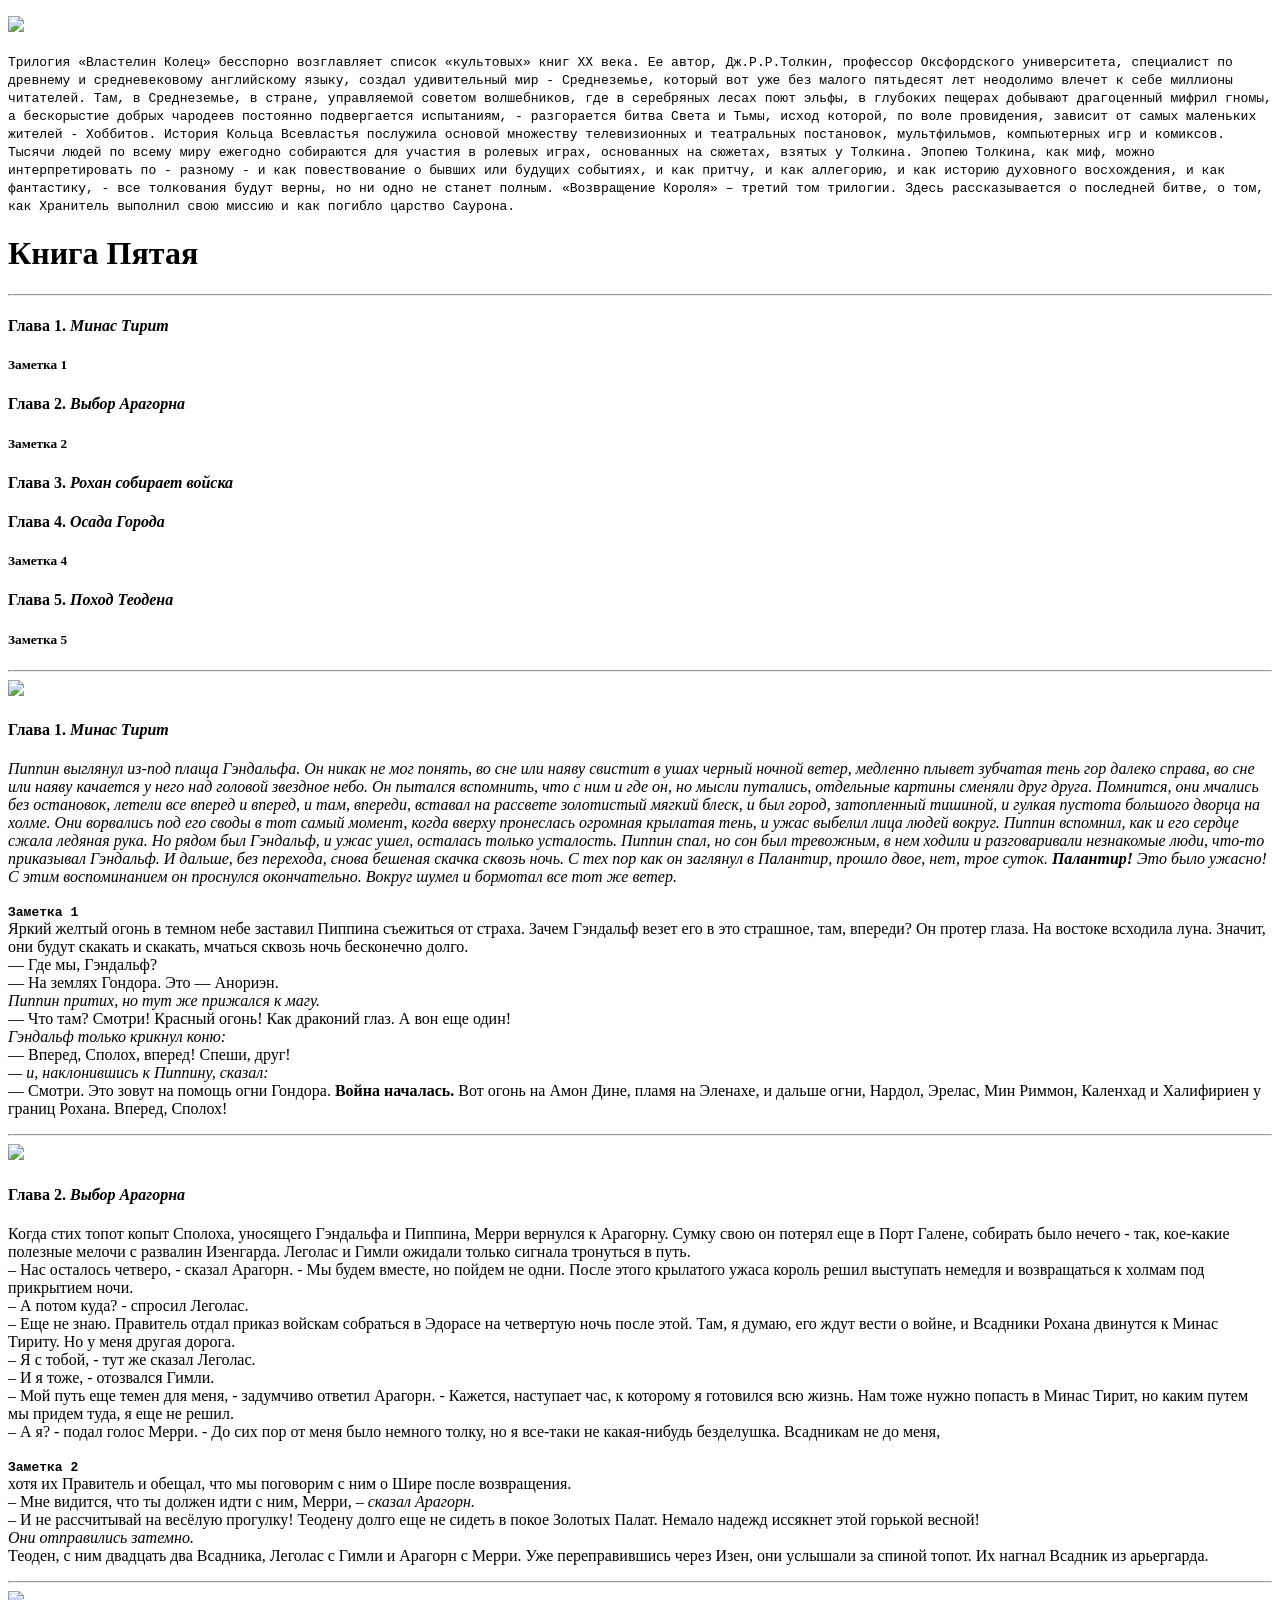
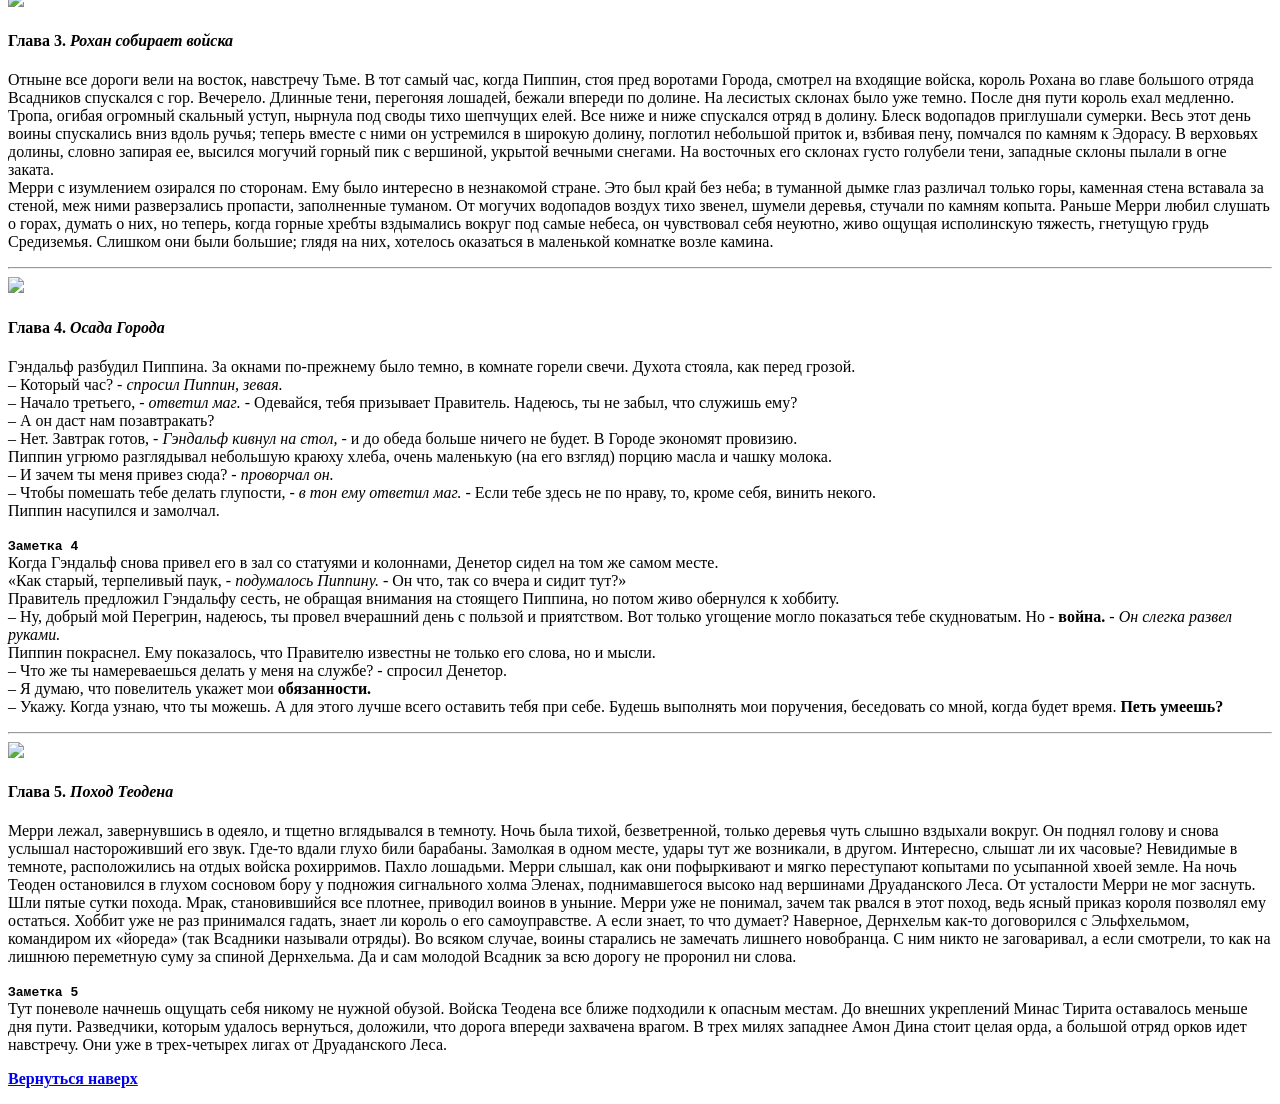
==== lotrcss.html @ 5e14c24d "css" ====
<!DOCTYPE html>
<html lang="ru">
<head>
    <meta charset="UTF-8">
    <meta name="viewport" content="width=device-width, initial-scale=1.0">
    <title>lotr story</title>
</head>
<body>

<p><img src="https://upload.wikimedia.org/wikipedia/ru/1/11/The_Return_of_the_King_cover.gif"></p>
<tt>Трилогия «Властелин Колец» бесспорно возглавляет список «культовых» книг XX века. Ее автор, Дж.Р.Р.Толкин, профессор Оксфордского университета, специалист по древнему и средневековому английскому языку, создал удивительный мир - Среднеземье, который вот уже без малого пятьдесят лет неодолимо влечет к себе миллионы читателей. Там, в Среднеземье, в стране, управляемой советом волшебников, где в серебряных лесах поют эльфы, в глубоких пещерах добывают драгоценный мифрил гномы, а бескорыстие добрых чародеев постоянно подвергается испытаниям, - разгорается битва Света и Тьмы, исход которой, по воле провидения, зависит от самых маленьких жителей - Хоббитов. История Кольца Всевластья послужила основой множеству телевизионных и театральных постановок, мультфильмов, компьютерных игр и комиксов. Тысячи людей по всему миру ежегодно собираются для участия в ролевых играх, основанных на сюжетах, взятых у Толкина. Эпопею Толкина, как миф, можно интерпретировать по - разному - и как повествование о бывших или будущих событиях, и как притчу, и как аллегорию, и как историю духовного восхождения, и как фантастику, - все толкования будут верны, но ни одно не станет полным. «Возвращение Короля» – третий том трилогии. Здесь рассказывается о последней битве, о том, как Хранитель выполнил свою миссию и как погибло царство Саурона.</tt>
<h1>Книга Пятая</h1>
<hr>
<h4>Глава 1. <i>Минас Тирит</i></h4>
<h5>Заметка 1</h5>

<h4>Глава 2. <i>Выбор Арагорна</i></h4>
<h5>Заметка 2</h5>

<h4>Глава 3. <i>Рохан собирает войска</i></h4>

<h4>Глава 4. <i>Осада Города</i></h4>
<h5>Заметка 4</h5>

<h4>Глава 5. <i>Поход Теодена</i></h4>
<h5>Заметка 5</h5>
<hr>

<img src="https://pm1.aminoapps.com/6244/d3d0dc5729636294da9f2bc6dc0b794415bdc6ff_128.jpg"/>

<h4>Глава 1. <i>Минас Тирит</i></h4>
<i>Пиппин выглянул из-под плаща Гэндальфа. Он никак не мог понять, во сне или наяву свистит в ушах черный ночной ветер, медленно плывет зубчатая тень гор далеко справа, во сне или наяву качается у него над головой звездное небо. Он пытался вспомнить, что с ним и где он, но мысли путались, отдельные картины сменяли друг друга.
Помнится, они мчались без остановок, летели все вперед и вперед, и там, впереди, вставал на рассвете золотистый мягкий блеск, и был город, затопленный тишиной, и гулкая пустота большого дворца на холме. Они ворвались под его своды в тот самый момент, когда вверху пронеслась огромная крылатая тень, и ужас выбелил лица людей вокруг. Пиппин вспомнил, как и его сердце сжала ледяная рука. Но рядом был Гэндальф, и ужас ушел, осталась только усталость. Пиппин спал, но сон был тревожным, в нем ходили и разговаривали незнакомые люди, что-то приказывал Гэндальф. И дальше, без перехода, снова бешеная скачка сквозь ночь. С тех пор как он заглянул в Палантир, прошло двое, нет, трое суток. <b>Палантир!</b> Это было ужасно! С этим воспоминанием он проснулся окончательно. Вокруг шумел и бормотал все тот же ветер.</i>

<p><b><tt>Заметка 1</tt></b>
<br>Яркий желтый огонь в темном небе заставил Пиппина съежиться от страха. Зачем Гэндальф везет его в это страшное, там, впереди? Он протер глаза. На востоке всходила луна. Значит, они будут скакать и скакать, мчаться сквозь ночь бесконечно долго.
<br>— Где мы, Гэндальф?
<br>— На землях Гондора. Это — Анориэн.
<br><i>Пиппин притих, но тут же прижался к магу.</i>
<br>— Что там? Смотри! Красный огонь! Как драконий глаз. А вон еще один!
<br><i>Гэндальф только крикнул коню:</i>
<br>— Вперед, Сполох, вперед! Спеши, друг!
<br><i>— и, наклонившись к Пиппину, сказал:</i>
<br>— Смотри. Это зовут на помощь огни Гондора. <b>Война началась.</b> Вот огонь на Амон Дине, пламя на Эленахе, и дальше огни, Нардол, Эрелас, Мин Риммон, Каленхад и Халифириен у границ Рохана. Вперед, Сполох!</p>
<hr>

<img src="https://pm1.aminoapps.com/6110/5a64af8a85208ee19d9ac1d35f50ca3bac5eba69_128.jpg"/>
<h4>Глава 2. <i>Выбор Арагорна</i></h4>
Когда стих топот копыт Сполоха, уносящего Гэндальфа и Пиппина, Мерри вернулся к Арагорну. Сумку свою он потерял еще в Порт Галене, собирать было нечего - так, кое-какие полезные мелочи с развалин Изенгарда. Леголас и Гимли ожидали только сигнала тронуться в путь.
<br>– Нас осталось четверо, - сказал Арагорн. - Мы будем вместе, но пойдем не одни. После этого крылатого ужаса король решил выступать немедля и возвращаться к холмам под прикрытием ночи.
<br>– А потом куда? - спросил Леголас.
<br>– Еще не знаю. Правитель отдал приказ войскам собраться в Эдорасе на четвертую ночь после этой. Там, я думаю, его ждут вести о войне, и Всадники Рохана двинутся к Минас Тириту. Но у меня другая дорога.
<br>– Я с тобой, - тут же сказал Леголас.
<br>– И я тоже, - отозвался Гимли.
<br>– Мой путь еще темен для меня, - задумчиво ответил Арагорн. - Кажется, наступает час, к которому я готовился всю жизнь. Нам тоже нужно попасть в Минас Тирит, но каким путем мы придем туда, я еще не решил.
<br>– А я? - подал голос Мерри. - До сих пор от меня было немного толку, но я все-таки не какая-нибудь безделушка. Всадникам не до меня, 

<p><b><tt>Заметка 2</tt></b>
<br>хотя их Правитель и обещал, что мы поговорим с ним о Шире после возвращения.
<br>– Мне видится, что ты должен идти с ним, Мерри, <i>– сказал Арагорн.</i>
<br>– И не рассчитывай на весёлую прогулку! Теодену долго еще не сидеть в покое Золотых Палат. Немало надежд иссякнет этой горькой весной!
<br><i>Они отправились затемно.</i>
<br>Теоден, с ним двадцать два Всадника, Леголас с Гимли и Арагорн с Мерри. Уже переправившись через Изен, они услышали за спиной топот. Их нагнал Всадник из арьергарда.
<hr>

<img src="https://pm1.aminoapps.com/6465/cfb1e6ebf58b1af2678fad54505e86f8929fc7b1_128.jpg">
<p><h4>Глава 3. <i>Рохан собирает войска</i></h4>
Отныне все дороги вели на восток, навстречу Тьме. В тот самый час, когда Пиппин, стоя пред воротами Города, смотрел на входящие войска, король Рохана во главе большого отряда Всадников спускался с гор.
Вечерело. Длинные тени, перегоняя лошадей, бежали впереди по долине. На лесистых склонах было уже темно. После дня пути король ехал медленно. Тропа, огибая огромный скальный уступ, нырнула под своды тихо шепчущих елей. Все ниже и ниже спускался отряд в долину. Блеск водопадов приглушали сумерки.
Весь этот день воины спускались вниз вдоль ручья; теперь вместе с ними он устремился в широкую долину, поглотил небольшой приток и, взбивая пену, помчался по камням к Эдорасу. В верховьях долины, словно запирая ее, высился могучий горный пик с вершиной, укрытой вечными снегами. На восточных его склонах густо голубели тени, западные склоны пылали в огне заката.
<br>Мерри с изумлением озирался по сторонам. Ему было интересно в незнакомой стране. Это был край без неба; в туманной дымке глаз различал только горы, каменная стена вставала за стеной, меж ними разверзались пропасти, заполненные туманом. От могучих водопадов воздух тихо звенел, шумели деревья, стучали по камням копыта. Раньше Мерри любил слушать о горах, думать о них, но теперь, когда горные хребты вздымались вокруг под самые небеса, он чувствовал себя неуютно, живо ощущая исполинскую тяжесть, гнетущую грудь Средиземья. Слишком они были большие; глядя на них, хотелось оказаться в маленькой комнатке возле камина.</p>
<hr>

<img src="https://i.redd.it/wa8nyu3m6hpa1.jpg">
<p><h4>Глава 4. <i>Осада Города</i></h4>
Гэндальф разбудил Пиппина. За окнами по-прежнему было темно, в комнате горели свечи. Духота стояла, как перед грозой.
<br>– Который час? <i>- спросил Пиппин, зевая.</i>
<br>– Начало третьего, <i>- ответил маг.</i> - Одевайся, тебя призывает Правитель. Надеюсь, ты не забыл, что служишь ему?
<br>– А он даст нам позавтракать?
<br>– Нет. Завтрак готов, <i>- Гэндальф кивнул на стол,</i> - и до обеда больше ничего не будет. В Городе экономят провизию.
<br>Пиппин угрюмо разглядывал небольшую краюху хлеба, очень маленькую (на его взгляд) порцию масла и чашку молока.
<br>– И зачем ты меня привез сюда? <i>- проворчал он.</i>
<br>– Чтобы помешать тебе делать глупости, <i>- в тон ему ответил маг.</i> - Если тебе здесь не по нраву, то, кроме себя, винить некого.
<br>Пиппин насупился и замолчал.</p>
<p><b><tt>Заметка 4</tt></b>
<br>Когда Гэндальф снова привел его в зал со статуями и колоннами, Денетор сидел на том же самом месте. 
<br>«Как старый, терпеливый паук, <i>- подумалось Пиппину.</i> - Он что, так со вчера и сидит тут?» 
<br>Правитель предложил Гэндальфу сесть, не обращая внимания на стоящего Пиппина, но потом живо обернулся к хоббиту.
<br>– Ну, добрый мой Перегрин, надеюсь, ты провел вчерашний день с пользой и приятством. Вот только угощение могло показаться тебе скудноватым. Но - <b>война.</b> <i>- Он слегка развел руками.</i>
<br>Пиппин покраснел. Ему показалось, что Правителю известны не только его слова, но и мысли.
<br>– Что же ты намереваешься делать у меня на службе? - спросил Денетор.
<br>– Я думаю, что повелитель укажет мои <b>обязанности.</b>
<br>– Укажу. Когда узнаю, что ты можешь. А для этого лучше всего оставить тебя при себе. Будешь выполнять мои поручения, беседовать со мной, когда будет время. <b>Петь умеешь?</b></p>
<hr>

<img src="https://pm1.aminoapps.com/6470/7a5fd1530d4b537cfbfefbdad06a013e89127819_128.jpg">
<p><h4>Глава 5. <i>Поход Теодена</i></h4>
Мерри лежал, завернувшись в одеяло, и тщетно вглядывался в темноту. Ночь была тихой, безветренной, только деревья чуть слышно вздыхали вокруг. Он поднял голову и снова услышал настороживший его звук. Где-то вдали глухо били барабаны. Замолкая в одном месте, удары тут же возникали, в другом. Интересно, слышат ли их часовые?
Невидимые в темноте, расположились на отдых войска рохирримов. Пахло лошадьми. Мерри слышал, как они пофыркивают и мягко переступают копытами по усыпанной хвоей земле. На ночь Теоден остановился в глухом сосновом бору у подножия сигнального холма Эленах, поднимавшегося высоко над вершинами Друаданского Леса.
От усталости Мерри не мог заснуть. Шли пятые сутки похода. Мрак, становившийся все плотнее, приводил воинов в уныние. Мерри уже не понимал, зачем так рвался в этот поход, ведь ясный приказ короля позволял ему остаться. Хоббит уже не раз принимался гадать, знает ли король о его самоуправстве. А если знает, то что думает? Наверное, Дернхельм как-то договорился с Эльфхельмом, командиром их «йореда» (так Всадники называли отряды). Во всяком случае, воины старались не замечать лишнего новобранца. С ним никто не заговаривал, а если смотрели, то как на лишнюю переметную суму за спиной Дернхельма. Да и сам молодой Всадник за всю дорогу не проронил ни слова. 

<p><b><tt>Заметка 5</tt></b> 
<br>Тут поневоле начнешь ощущать себя никому не нужной обузой.
Войска Теодена все ближе подходили к опасным местам. До внешних укреплений Минас Тирита оставалось меньше дня пути. Разведчики, которым удалось вернуться, доложили, что дорога впереди захвачена врагом. В трех милях западнее Амон Дина стоит целая орда, а большой отряд орков идет навстречу. Они уже в трех-четырех лигах от Друаданского Леса.

<p><div>
<a href="#top">
    <b>Вернуться наверх</b>
</a>
</div> </p>   
</body>
</html>
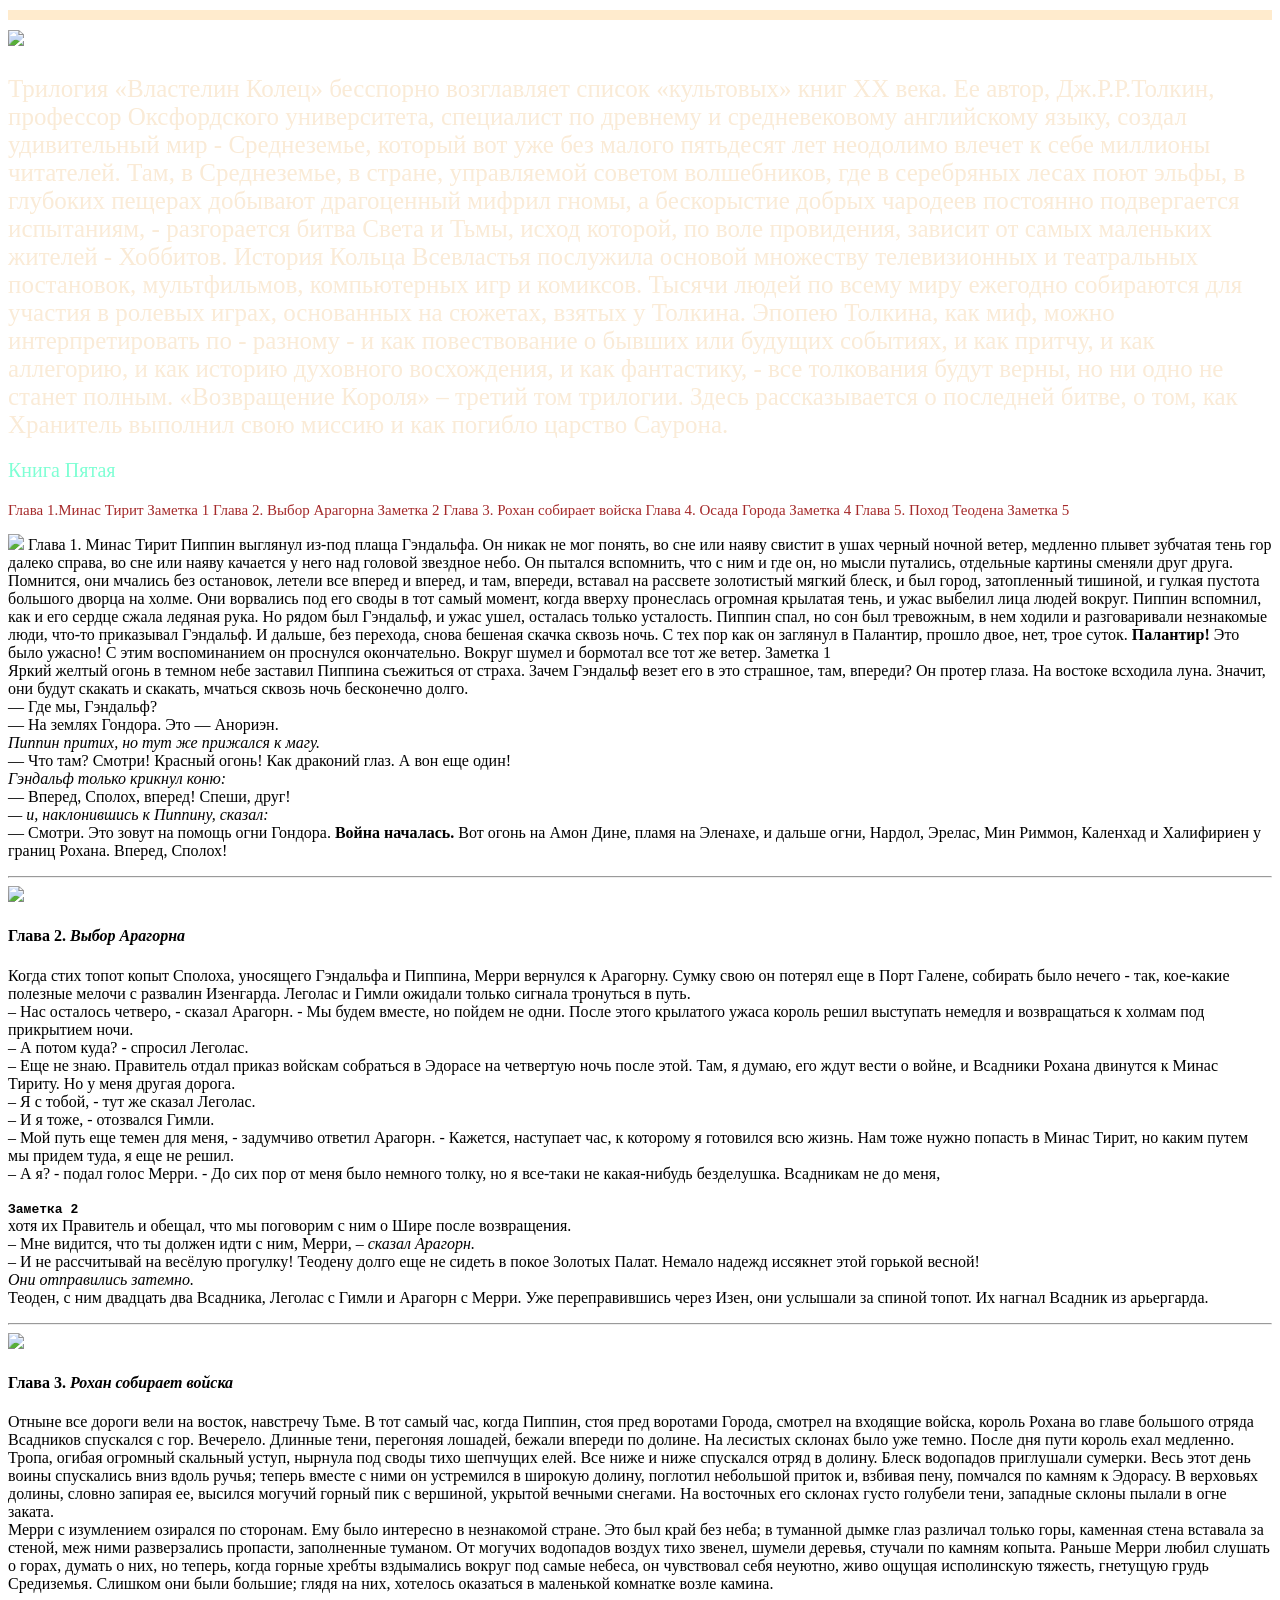
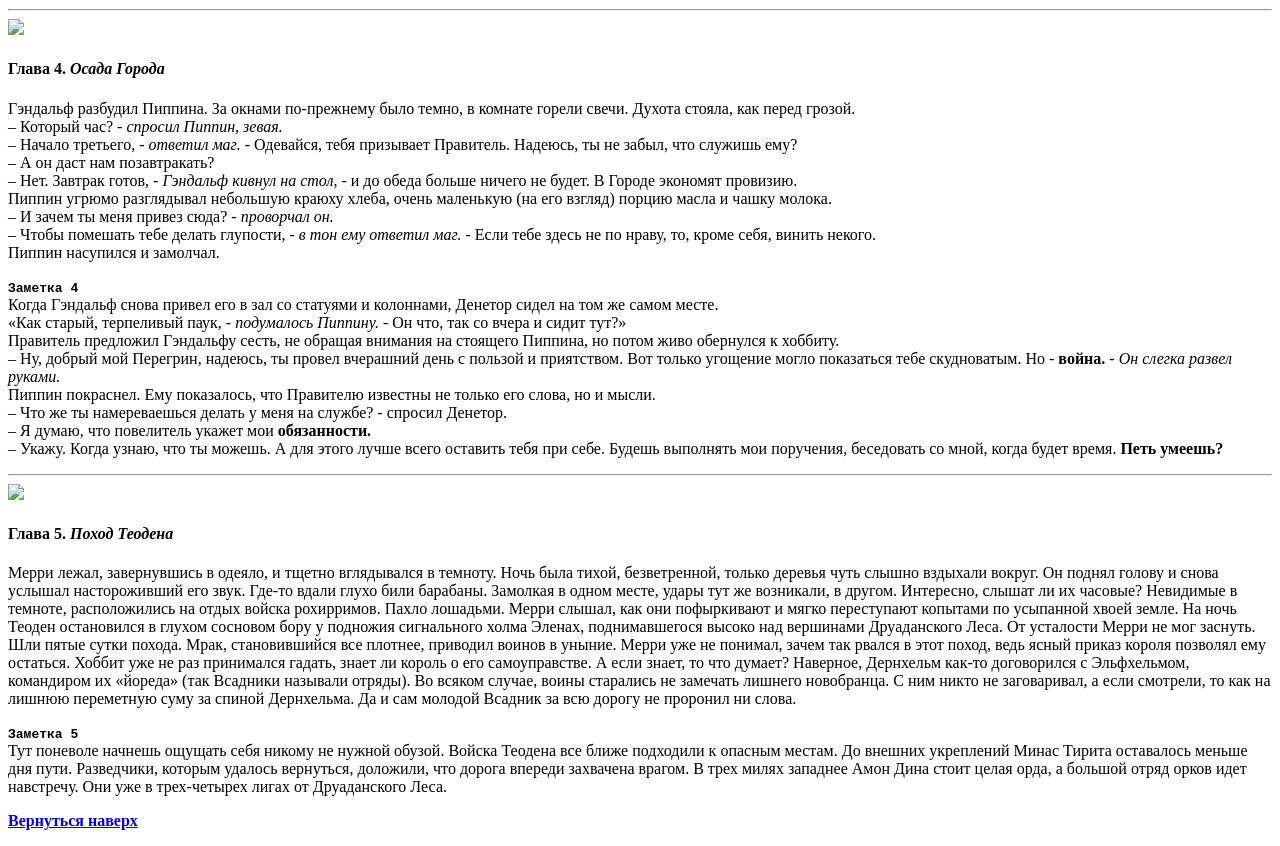
==== commit 53c68b3f: "csstest1" ====
--- a/lotrcss.html
+++ b/lotrcss.html
@@ -3,36 +3,41 @@
 <head>
     <meta charset="UTF-8">
     <meta name="viewport" content="width=device-width, initial-scale=1.0">
-    <title>lotr story</title>
+    <title>lotr story v2</title>
+    <link rel="stylesheet" href="./CSS/style1.css">
 </head>
 <body>
+<div class="box">
+    
+</div>
+<img src="https://upload.wikimedia.org/wikipedia/ru/1/11/The_Return_of_the_King_cover.gif">
+<p class=text1>
+    Трилогия «Властелин Колец» бесспорно возглавляет список «культовых» книг XX века. Ее автор, Дж.Р.Р.Толкин, профессор Оксфордского университета, специалист по древнему и средневековому английскому языку, создал удивительный мир - Среднеземье, который вот уже без малого пятьдесят лет неодолимо влечет к себе миллионы читателей. Там, в Среднеземье, в стране, управляемой советом волшебников, где в серебряных лесах поют эльфы, в глубоких пещерах добывают драгоценный мифрил гномы, а бескорыстие добрых чародеев постоянно подвергается испытаниям, - разгорается битва Света и Тьмы, исход которой, по воле провидения, зависит от самых маленьких жителей - Хоббитов. История Кольца Всевластья послужила основой множеству телевизионных и театральных постановок, мультфильмов, компьютерных игр и комиксов. Тысячи людей по всему миру ежегодно собираются для участия в ролевых играх, основанных на сюжетах, взятых у Толкина. Эпопею Толкина, как миф, можно интерпретировать по - разному - и как повествование о бывших или будущих событиях, и как притчу, и как аллегорию, и как историю духовного восхождения, и как фантастику, - все толкования будут верны, но ни одно не станет полным. «Возвращение Короля» – третий том трилогии. Здесь рассказывается о последней битве, о том, как Хранитель выполнил свою миссию и как погибло царство Саурона.</p>
 
-<p><img src="https://upload.wikimedia.org/wikipedia/ru/1/11/The_Return_of_the_King_cover.gif"></p>
-<tt>Трилогия «Властелин Колец» бесспорно возглавляет список «культовых» книг XX века. Ее автор, Дж.Р.Р.Толкин, профессор Оксфордского университета, специалист по древнему и средневековому английскому языку, создал удивительный мир - Среднеземье, который вот уже без малого пятьдесят лет неодолимо влечет к себе миллионы читателей. Там, в Среднеземье, в стране, управляемой советом волшебников, где в серебряных лесах поют эльфы, в глубоких пещерах добывают драгоценный мифрил гномы, а бескорыстие добрых чародеев постоянно подвергается испытаниям, - разгорается битва Света и Тьмы, исход которой, по воле провидения, зависит от самых маленьких жителей - Хоббитов. История Кольца Всевластья послужила основой множеству телевизионных и театральных постановок, мультфильмов, компьютерных игр и комиксов. Тысячи людей по всему миру ежегодно собираются для участия в ролевых играх, основанных на сюжетах, взятых у Толкина. Эпопею Толкина, как миф, можно интерпретировать по - разному - и как повествование о бывших или будущих событиях, и как притчу, и как аллегорию, и как историю духовного восхождения, и как фантастику, - все толкования будут верны, но ни одно не станет полным. «Возвращение Короля» – третий том трилогии. Здесь рассказывается о последней битве, о том, как Хранитель выполнил свою миссию и как погибло царство Саурона.</tt>
-<h1>Книга Пятая</h1>
-<hr>
-<h4>Глава 1. <i>Минас Тирит</i></h4>
-<h5>Заметка 1</h5>
+    <p class="text2">Книга Пятая</p>
 
-<h4>Глава 2. <i>Выбор Арагорна</i></h4>
-<h5>Заметка 2</h5>
+<p class="textg">Глава 1.Минас Тирит
+Заметка 1
 
-<h4>Глава 3. <i>Рохан собирает войска</i></h4>
+Глава 2. Выбор Арагорна
+Заметка 2
 
-<h4>Глава 4. <i>Осада Города</i></h4>
-<h5>Заметка 4</h5>
+Глава 3. Рохан собирает войска
 
-<h4>Глава 5. <i>Поход Теодена</i></h4>
-<h5>Заметка 5</h5>
-<hr>
+Глава 4. Осада Города
+Заметка 4
+
+Глава 5. Поход Теодена
+Заметка 5
+</p>
 
 <img src="https://pm1.aminoapps.com/6244/d3d0dc5729636294da9f2bc6dc0b794415bdc6ff_128.jpg"/>
 
-<h4>Глава 1. <i>Минас Тирит</i></h4>
-<i>Пиппин выглянул из-под плаща Гэндальфа. Он никак не мог понять, во сне или наяву свистит в ушах черный ночной ветер, медленно плывет зубчатая тень гор далеко справа, во сне или наяву качается у него над головой звездное небо. Он пытался вспомнить, что с ним и где он, но мысли путались, отдельные картины сменяли друг друга.
-Помнится, они мчались без остановок, летели все вперед и вперед, и там, впереди, вставал на рассвете золотистый мягкий блеск, и был город, затопленный тишиной, и гулкая пустота большого дворца на холме. Они ворвались под его своды в тот самый момент, когда вверху пронеслась огромная крылатая тень, и ужас выбелил лица людей вокруг. Пиппин вспомнил, как и его сердце сжала ледяная рука. Но рядом был Гэндальф, и ужас ушел, осталась только усталость. Пиппин спал, но сон был тревожным, в нем ходили и разговаривали незнакомые люди, что-то приказывал Гэндальф. И дальше, без перехода, снова бешеная скачка сквозь ночь. С тех пор как он заглянул в Палантир, прошло двое, нет, трое суток. <b>Палантир!</b> Это было ужасно! С этим воспоминанием он проснулся окончательно. Вокруг шумел и бормотал все тот же ветер.</i>
+Глава 1. Минас Тирит
+Пиппин выглянул из-под плаща Гэндальфа. Он никак не мог понять, во сне или наяву свистит в ушах черный ночной ветер, медленно плывет зубчатая тень гор далеко справа, во сне или наяву качается у него над головой звездное небо. Он пытался вспомнить, что с ним и где он, но мысли путались, отдельные картины сменяли друг друга.
+Помнится, они мчались без остановок, летели все вперед и вперед, и там, впереди, вставал на рассвете золотистый мягкий блеск, и был город, затопленный тишиной, и гулкая пустота большого дворца на холме. Они ворвались под его своды в тот самый момент, когда вверху пронеслась огромная крылатая тень, и ужас выбелил лица людей вокруг. Пиппин вспомнил, как и его сердце сжала ледяная рука. Но рядом был Гэндальф, и ужас ушел, осталась только усталость. Пиппин спал, но сон был тревожным, в нем ходили и разговаривали незнакомые люди, что-то приказывал Гэндальф. И дальше, без перехода, снова бешеная скачка сквозь ночь. С тех пор как он заглянул в Палантир, прошло двое, нет, трое суток. <b>Палантир!</b> Это было ужасно! С этим воспоминанием он проснулся окончательно. Вокруг шумел и бормотал все тот же ветер.
 
-<p><b><tt>Заметка 1</tt></b>
+Заметка 1
 <br>Яркий желтый огонь в темном небе заставил Пиппина съежиться от страха. Зачем Гэндальф везет его в это страшное, там, впереди? Он протер глаза. На востоке всходила луна. Значит, они будут скакать и скакать, мчаться сквозь ночь бесконечно долго.
 <br>— Где мы, Гэндальф?
 <br>— На землях Гондора. Это — Анориэн.
--- a/CSS/style1.css
+++ b/CSS/style1.css
@@ -0,0 +1,33 @@
+li {
+    font-size: 30px;
+ color: antiquewhite;  
+ margin-bottom: 40px; 
+}
+
+.box {
+height: 10px;
+width: ;
+background-color: blanchedalmond;
+margin-top: 10px;
+margin-bottom: 10px;
+}
+
+.text1 {
+
+    font-size: 25px;
+    color: antiquewhite;
+    margin-bottom: 5px;
+
+}
+
+.text2 {
+font-size: 20px;
+color: aquamarine;
+
+}
+
+.textg {
+    font-size: 15px;
+    color: brown;
+    margin
+}
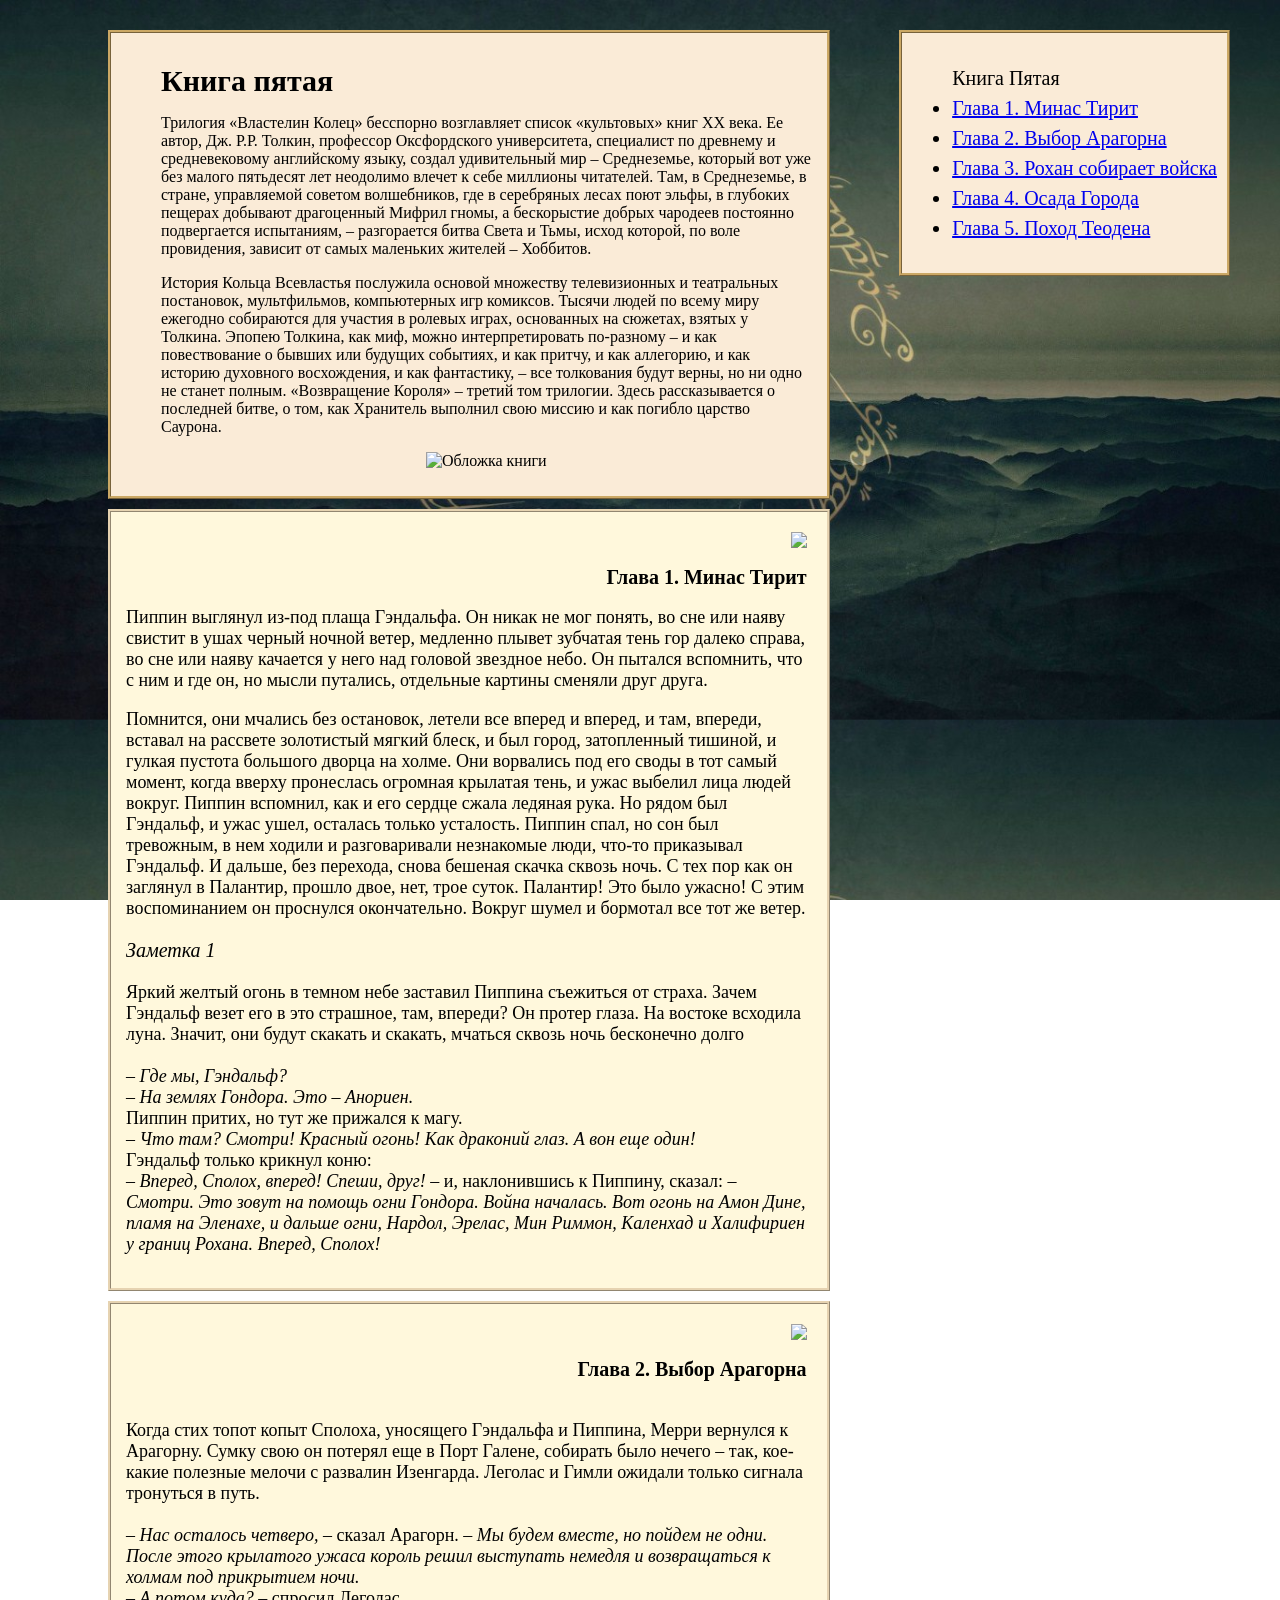
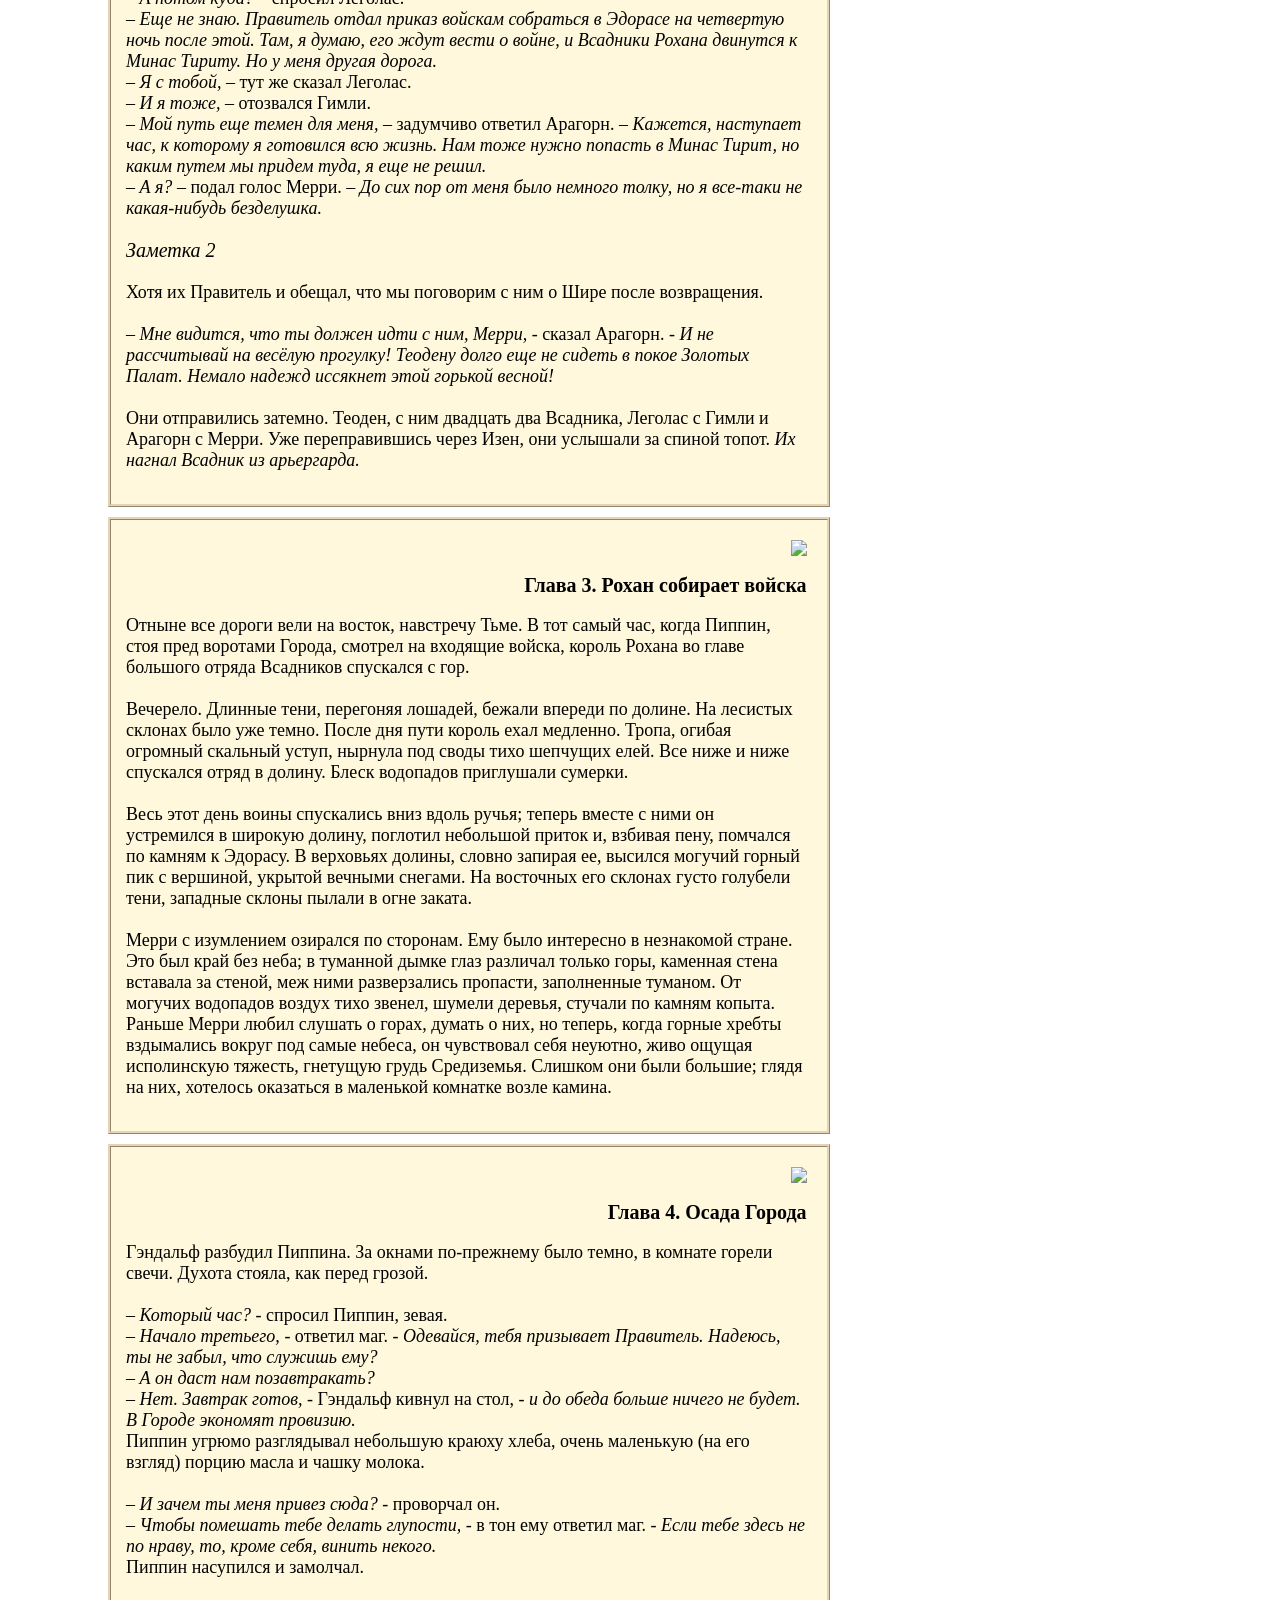
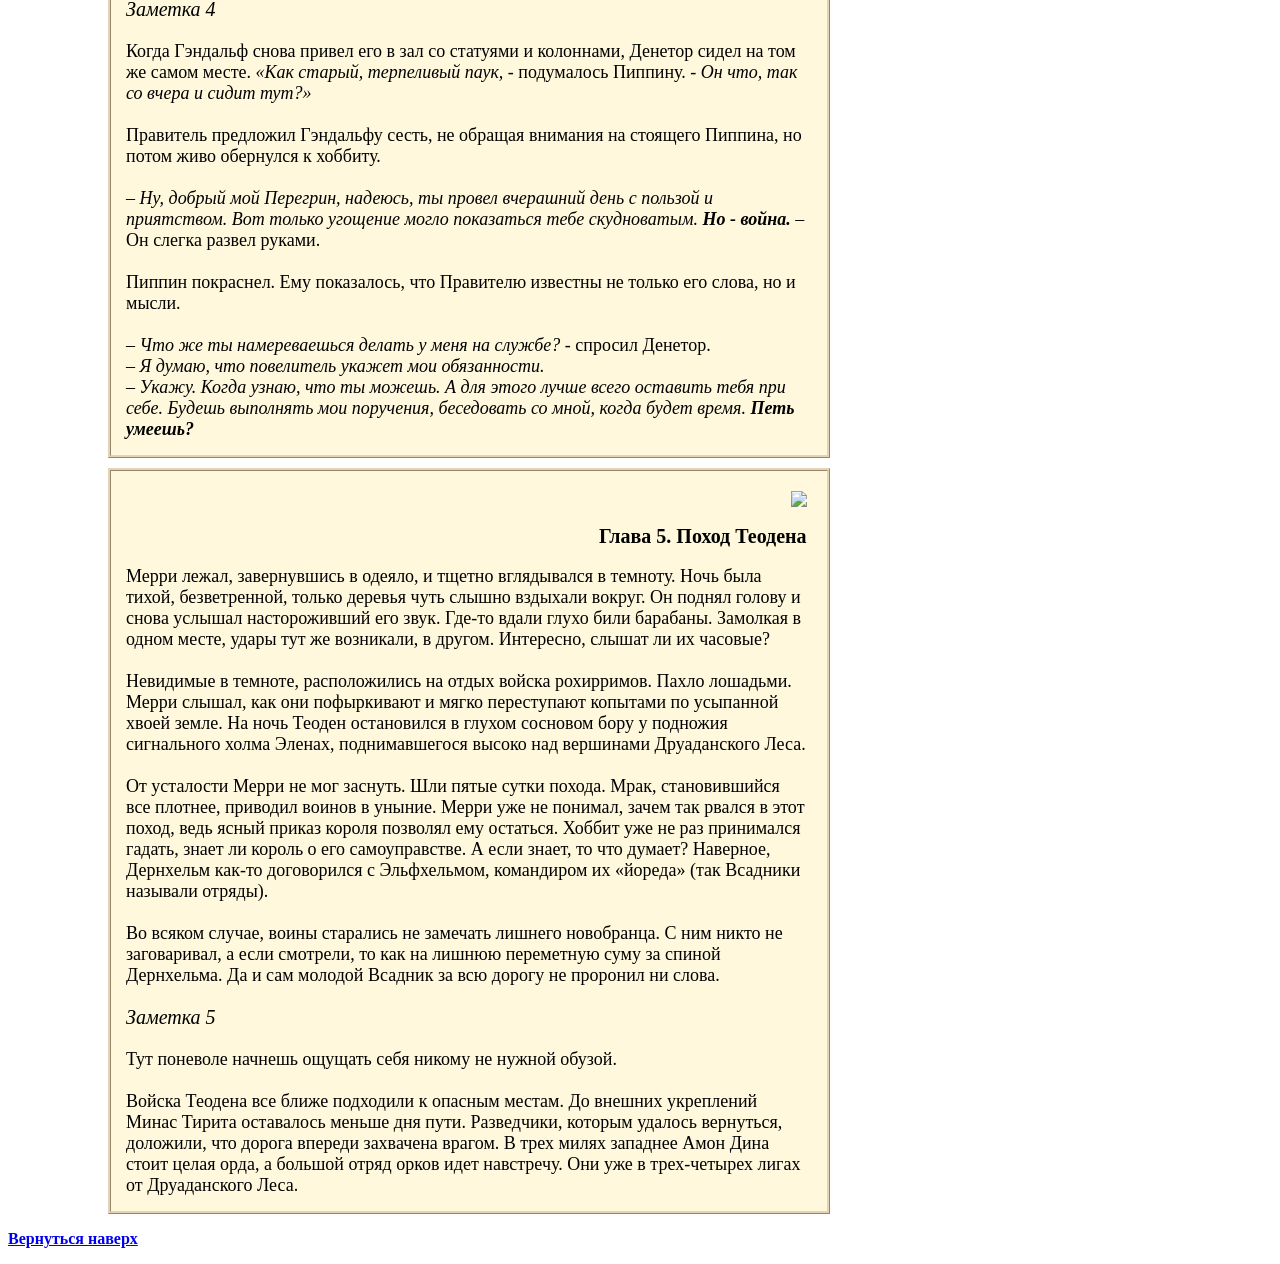
==== commit 94d5dde1: "final" ====
--- a/lotrcss.html
+++ b/lotrcss.html
@@ -1,117 +1,279 @@
 <!DOCTYPE html>
 <html lang="ru">
+
 <head>
     <meta charset="UTF-8">
     <meta name="viewport" content="width=device-width, initial-scale=1.0">
-    <title>lotr story v2</title>
+    <title>lotr v2</title>
     <link rel="stylesheet" href="./CSS/style1.css">
+
 </head>
+
 <body>
-<div class="box">
-    
-</div>
-<img src="https://upload.wikimedia.org/wikipedia/ru/1/11/The_Return_of_the_King_cover.gif">
-<p class=text1>
-    Трилогия «Властелин Колец» бесспорно возглавляет список «культовых» книг XX века. Ее автор, Дж.Р.Р.Толкин, профессор Оксфордского университета, специалист по древнему и средневековому английскому языку, создал удивительный мир - Среднеземье, который вот уже без малого пятьдесят лет неодолимо влечет к себе миллионы читателей. Там, в Среднеземье, в стране, управляемой советом волшебников, где в серебряных лесах поют эльфы, в глубоких пещерах добывают драгоценный мифрил гномы, а бескорыстие добрых чародеев постоянно подвергается испытаниям, - разгорается битва Света и Тьмы, исход которой, по воле провидения, зависит от самых маленьких жителей - Хоббитов. История Кольца Всевластья послужила основой множеству телевизионных и театральных постановок, мультфильмов, компьютерных игр и комиксов. Тысячи людей по всему миру ежегодно собираются для участия в ролевых играх, основанных на сюжетах, взятых у Толкина. Эпопею Толкина, как миф, можно интерпретировать по - разному - и как повествование о бывших или будущих событиях, и как притчу, и как аллегорию, и как историю духовного восхождения, и как фантастику, - все толкования будут верны, но ни одно не станет полным. «Возвращение Короля» – третий том трилогии. Здесь рассказывается о последней битве, о том, как Хранитель выполнил свою миссию и как погибло царство Саурона.</p>
-
-    <p class="text2">Книга Пятая</p>
-
-<p class="textg">Глава 1.Минас Тирит
-Заметка 1
-
-Глава 2. Выбор Арагорна
-Заметка 2
-
-Глава 3. Рохан собирает войска
-
-Глава 4. Осада Города
-Заметка 4
-
-Глава 5. Поход Теодена
-Заметка 5
-</p>
-
-<img src="https://pm1.aminoapps.com/6244/d3d0dc5729636294da9f2bc6dc0b794415bdc6ff_128.jpg"/>
-
-Глава 1. Минас Тирит
-Пиппин выглянул из-под плаща Гэндальфа. Он никак не мог понять, во сне или наяву свистит в ушах черный ночной ветер, медленно плывет зубчатая тень гор далеко справа, во сне или наяву качается у него над головой звездное небо. Он пытался вспомнить, что с ним и где он, но мысли путались, отдельные картины сменяли друг друга.
-Помнится, они мчались без остановок, летели все вперед и вперед, и там, впереди, вставал на рассвете золотистый мягкий блеск, и был город, затопленный тишиной, и гулкая пустота большого дворца на холме. Они ворвались под его своды в тот самый момент, когда вверху пронеслась огромная крылатая тень, и ужас выбелил лица людей вокруг. Пиппин вспомнил, как и его сердце сжала ледяная рука. Но рядом был Гэндальф, и ужас ушел, осталась только усталость. Пиппин спал, но сон был тревожным, в нем ходили и разговаривали незнакомые люди, что-то приказывал Гэндальф. И дальше, без перехода, снова бешеная скачка сквозь ночь. С тех пор как он заглянул в Палантир, прошло двое, нет, трое суток. <b>Палантир!</b> Это было ужасно! С этим воспоминанием он проснулся окончательно. Вокруг шумел и бормотал все тот же ветер.
-
-Заметка 1
-<br>Яркий желтый огонь в темном небе заставил Пиппина съежиться от страха. Зачем Гэндальф везет его в это страшное, там, впереди? Он протер глаза. На востоке всходила луна. Значит, они будут скакать и скакать, мчаться сквозь ночь бесконечно долго.
-<br>— Где мы, Гэндальф?
-<br>— На землях Гондора. Это — Анориэн.
-<br><i>Пиппин притих, но тут же прижался к магу.</i>
-<br>— Что там? Смотри! Красный огонь! Как драконий глаз. А вон еще один!
-<br><i>Гэндальф только крикнул коню:</i>
-<br>— Вперед, Сполох, вперед! Спеши, друг!
-<br><i>— и, наклонившись к Пиппину, сказал:</i>
-<br>— Смотри. Это зовут на помощь огни Гондора. <b>Война началась.</b> Вот огонь на Амон Дине, пламя на Эленахе, и дальше огни, Нардол, Эрелас, Мин Риммон, Каленхад и Халифириен у границ Рохана. Вперед, Сполох!</p>
-<hr>
-
-<img src="https://pm1.aminoapps.com/6110/5a64af8a85208ee19d9ac1d35f50ca3bac5eba69_128.jpg"/>
-<h4>Глава 2. <i>Выбор Арагорна</i></h4>
-Когда стих топот копыт Сполоха, уносящего Гэндальфа и Пиппина, Мерри вернулся к Арагорну. Сумку свою он потерял еще в Порт Галене, собирать было нечего - так, кое-какие полезные мелочи с развалин Изенгарда. Леголас и Гимли ожидали только сигнала тронуться в путь.
-<br>– Нас осталось четверо, - сказал Арагорн. - Мы будем вместе, но пойдем не одни. После этого крылатого ужаса король решил выступать немедля и возвращаться к холмам под прикрытием ночи.
-<br>– А потом куда? - спросил Леголас.
-<br>– Еще не знаю. Правитель отдал приказ войскам собраться в Эдорасе на четвертую ночь после этой. Там, я думаю, его ждут вести о войне, и Всадники Рохана двинутся к Минас Тириту. Но у меня другая дорога.
-<br>– Я с тобой, - тут же сказал Леголас.
-<br>– И я тоже, - отозвался Гимли.
-<br>– Мой путь еще темен для меня, - задумчиво ответил Арагорн. - Кажется, наступает час, к которому я готовился всю жизнь. Нам тоже нужно попасть в Минас Тирит, но каким путем мы придем туда, я еще не решил.
-<br>– А я? - подал голос Мерри. - До сих пор от меня было немного толку, но я все-таки не какая-нибудь безделушка. Всадникам не до меня, 
-
-<p><b><tt>Заметка 2</tt></b>
-<br>хотя их Правитель и обещал, что мы поговорим с ним о Шире после возвращения.
-<br>– Мне видится, что ты должен идти с ним, Мерри, <i>– сказал Арагорн.</i>
-<br>– И не рассчитывай на весёлую прогулку! Теодену долго еще не сидеть в покое Золотых Палат. Немало надежд иссякнет этой горькой весной!
-<br><i>Они отправились затемно.</i>
-<br>Теоден, с ним двадцать два Всадника, Леголас с Гимли и Арагорн с Мерри. Уже переправившись через Изен, они услышали за спиной топот. Их нагнал Всадник из арьергарда.
-<hr>
-
-<img src="https://pm1.aminoapps.com/6465/cfb1e6ebf58b1af2678fad54505e86f8929fc7b1_128.jpg">
-<p><h4>Глава 3. <i>Рохан собирает войска</i></h4>
-Отныне все дороги вели на восток, навстречу Тьме. В тот самый час, когда Пиппин, стоя пред воротами Города, смотрел на входящие войска, король Рохана во главе большого отряда Всадников спускался с гор.
-Вечерело. Длинные тени, перегоняя лошадей, бежали впереди по долине. На лесистых склонах было уже темно. После дня пути король ехал медленно. Тропа, огибая огромный скальный уступ, нырнула под своды тихо шепчущих елей. Все ниже и ниже спускался отряд в долину. Блеск водопадов приглушали сумерки.
-Весь этот день воины спускались вниз вдоль ручья; теперь вместе с ними он устремился в широкую долину, поглотил небольшой приток и, взбивая пену, помчался по камням к Эдорасу. В верховьях долины, словно запирая ее, высился могучий горный пик с вершиной, укрытой вечными снегами. На восточных его склонах густо голубели тени, западные склоны пылали в огне заката.
-<br>Мерри с изумлением озирался по сторонам. Ему было интересно в незнакомой стране. Это был край без неба; в туманной дымке глаз различал только горы, каменная стена вставала за стеной, меж ними разверзались пропасти, заполненные туманом. От могучих водопадов воздух тихо звенел, шумели деревья, стучали по камням копыта. Раньше Мерри любил слушать о горах, думать о них, но теперь, когда горные хребты вздымались вокруг под самые небеса, он чувствовал себя неуютно, живо ощущая исполинскую тяжесть, гнетущую грудь Средиземья. Слишком они были большие; глядя на них, хотелось оказаться в маленькой комнатке возле камина.</p>
-<hr>
-
-<img src="https://i.redd.it/wa8nyu3m6hpa1.jpg">
-<p><h4>Глава 4. <i>Осада Города</i></h4>
-Гэндальф разбудил Пиппина. За окнами по-прежнему было темно, в комнате горели свечи. Духота стояла, как перед грозой.
-<br>– Который час? <i>- спросил Пиппин, зевая.</i>
-<br>– Начало третьего, <i>- ответил маг.</i> - Одевайся, тебя призывает Правитель. Надеюсь, ты не забыл, что служишь ему?
-<br>– А он даст нам позавтракать?
-<br>– Нет. Завтрак готов, <i>- Гэндальф кивнул на стол,</i> - и до обеда больше ничего не будет. В Городе экономят провизию.
-<br>Пиппин угрюмо разглядывал небольшую краюху хлеба, очень маленькую (на его взгляд) порцию масла и чашку молока.
-<br>– И зачем ты меня привез сюда? <i>- проворчал он.</i>
-<br>– Чтобы помешать тебе делать глупости, <i>- в тон ему ответил маг.</i> - Если тебе здесь не по нраву, то, кроме себя, винить некого.
-<br>Пиппин насупился и замолчал.</p>
-<p><b><tt>Заметка 4</tt></b>
-<br>Когда Гэндальф снова привел его в зал со статуями и колоннами, Денетор сидел на том же самом месте. 
-<br>«Как старый, терпеливый паук, <i>- подумалось Пиппину.</i> - Он что, так со вчера и сидит тут?» 
-<br>Правитель предложил Гэндальфу сесть, не обращая внимания на стоящего Пиппина, но потом живо обернулся к хоббиту.
-<br>– Ну, добрый мой Перегрин, надеюсь, ты провел вчерашний день с пользой и приятством. Вот только угощение могло показаться тебе скудноватым. Но - <b>война.</b> <i>- Он слегка развел руками.</i>
-<br>Пиппин покраснел. Ему показалось, что Правителю известны не только его слова, но и мысли.
-<br>– Что же ты намереваешься делать у меня на службе? - спросил Денетор.
-<br>– Я думаю, что повелитель укажет мои <b>обязанности.</b>
-<br>– Укажу. Когда узнаю, что ты можешь. А для этого лучше всего оставить тебя при себе. Будешь выполнять мои поручения, беседовать со мной, когда будет время. <b>Петь умеешь?</b></p>
-<hr>
-
-<img src="https://pm1.aminoapps.com/6470/7a5fd1530d4b537cfbfefbdad06a013e89127819_128.jpg">
-<p><h4>Глава 5. <i>Поход Теодена</i></h4>
-Мерри лежал, завернувшись в одеяло, и тщетно вглядывался в темноту. Ночь была тихой, безветренной, только деревья чуть слышно вздыхали вокруг. Он поднял голову и снова услышал настороживший его звук. Где-то вдали глухо били барабаны. Замолкая в одном месте, удары тут же возникали, в другом. Интересно, слышат ли их часовые?
-Невидимые в темноте, расположились на отдых войска рохирримов. Пахло лошадьми. Мерри слышал, как они пофыркивают и мягко переступают копытами по усыпанной хвоей земле. На ночь Теоден остановился в глухом сосновом бору у подножия сигнального холма Эленах, поднимавшегося высоко над вершинами Друаданского Леса.
-От усталости Мерри не мог заснуть. Шли пятые сутки похода. Мрак, становившийся все плотнее, приводил воинов в уныние. Мерри уже не понимал, зачем так рвался в этот поход, ведь ясный приказ короля позволял ему остаться. Хоббит уже не раз принимался гадать, знает ли король о его самоуправстве. А если знает, то что думает? Наверное, Дернхельм как-то договорился с Эльфхельмом, командиром их «йореда» (так Всадники называли отряды). Во всяком случае, воины старались не замечать лишнего новобранца. С ним никто не заговаривал, а если смотрели, то как на лишнюю переметную суму за спиной Дернхельма. Да и сам молодой Всадник за всю дорогу не проронил ни слова. 
-
-<p><b><tt>Заметка 5</tt></b> 
-<br>Тут поневоле начнешь ощущать себя никому не нужной обузой.
-Войска Теодена все ближе подходили к опасным местам. До внешних укреплений Минас Тирита оставалось меньше дня пути. Разведчики, которым удалось вернуться, доложили, что дорога впереди захвачена врагом. В трех милях западнее Амон Дина стоит целая орда, а большой отряд орков идет навстречу. Они уже в трех-четырех лигах от Друаданского Леса.
-
-<p><div>
-<a href="#top">
-    <b>Вернуться наверх</b>
-</a>
-</div> </p>   
+
+    <div class="head_chapters">
+        <ul>
+            Книга Пятая
+            <li><a href="#first">Глава 1. Минас Тирит</a></li>
+            <li><a href="#second">Глава 2. Выбор Арагорна</a></li>
+            <li><a href="#third">Глава 3. Рохан собирает войска</a></li>
+            <li><a href="#fourth">Глава 4. Осада Города</a></li>
+            <li><a href="#fifth">Глава 5. Поход Теодена</a></li>
+        </ul>
+    </div>
+
+
+    <div class="header">
+        <p>
+            <span class="numberbookhead">
+                Книга пятая
+            </span>
+        </p>
+        <p>Трилогия «Властелин Колец» бесспорно возглавляет список «культовых» книг XX века. Ее автор, Дж. Р.Р. Толкин,
+            профессор Оксфордского университета, специалист по древнему и средневековому английскому языку, создал
+            удивительный мир – Среднеземье, который вот уже без малого пятьдесят лет неодолимо влечет к себе миллионы
+            читателей. Там, в Среднеземье, в стране, управляемой советом волшебников, где в серебряных лесах поют эльфы,
+            в
+            глубоких пещерах добывают драгоценный Мифрил гномы, а бескорыстие добрых чародеев постоянно подвергается
+            испытаниям, – разгорается битва Света и Тьмы, исход которой, по воле провидения, зависит от самых маленьких
+            жителей – Хоббитов.</p>
+        <p>История Кольца Всевластья послужила основой множеству телевизионных и театральных постановок, мультфильмов,
+            компьютерных игр комиксов. Тысячи людей по всему миру ежегодно собираются для участия в ролевых играх,
+            основанных на сюжетах, взятых у Толкина. Эпопею Толкина, как миф, можно интерпретировать по-разному – и как
+            повествование о бывших или будущих событиях, и как притчу, и как аллегорию, и как историю духовного
+            восхождения,
+            и как фантастику, – все толкования будут верны, но ни одно не станет полным. «Возвращение Короля» – третий
+            том
+            трилогии. Здесь рассказывается о последней битве, о том, как Хранитель выполнил свою миссию и как погибло
+            царство Саурона.</p>
+
+
+        <p class="headpic">
+            <img src="https://i.pinimg.com/736x/45/7c/d0/457cd0e2d13aac2bdf46c6a2d9eb8a7f.jpg" alt="Обложка книги">
+        </p>
+
+    </div>
+
+    <div class="chapters">
+        <article id="first">
+            <span class="chapinside"><img
+                    src="https://pm1.aminoapps.com/6244/d3d0dc5729636294da9f2bc6dc0b794415bdc6ff_128.jpg" /></span>
+        </article>
+        <p>
+
+            <span class="chapinside">Глава 1. Минас Тирит </span>
+
+        <p>Пиппин выглянул из-под плаща Гэндальфа. Он никак не мог понять, во сне или наяву свистит в ушах черный ночной
+            ветер, медленно плывет зубчатая тень гор далеко справа, во сне или наяву качается у него над головой
+            звездное
+            небо. Он пытался вспомнить, что с ним и где он, но мысли путались, отдельные картины сменяли друг друга.</p>
+        <p>Помнится, они мчались без остановок, летели все вперед и вперед, и там, впереди, вставал на рассвете
+            золотистый
+            мягкий блеск, и был город, затопленный тишиной, и гулкая пустота большого дворца на холме. Они ворвались под
+            его
+            своды в тот самый момент, когда вверху пронеслась огромная крылатая тень, и ужас выбелил лица людей вокруг.
+            Пиппин вспомнил, как и его сердце сжала ледяная рука. Но рядом был Гэндальф, и ужас ушел, осталась только
+            усталость. Пиппин спал, но сон был тревожным, в нем ходили и разговаривали незнакомые люди, что-то
+            приказывал
+            Гэндальф. И дальше, без перехода, снова бешеная скачка сквозь ночь. С тех пор как он заглянул в Палантир,
+            прошло
+            двое, нет, трое суток. Палантир! Это было ужасно! С этим воспоминанием он проснулся окончательно. Вокруг
+            шумел и
+            бормотал все тот же ветер.</p>
+
+        </p>
+
+        <p class="notes">Заметка 1</p>
+
+        <p>Яркий желтый огонь в темном небе заставил Пиппина съежиться от страха. Зачем Гэндальф везет его в это
+            страшное, там, впереди? Он протер глаза. На востоке всходила луна. Значит, они будут скакать и скакать,
+            мчаться сквозь ночь бесконечно долго<br>
+
+            <br>– <span class="italic">Где мы, Гэндальф?</span>
+            <br>– <span class="italic">На землях Гондора. Это – Анориен.</span>
+            <br>Пиппин притих, но тут же прижался к магу.
+            <br>– <span class="italic">Что там? Смотри! Красный огонь! Как драконий глаз. А вон еще один!</span>
+            <br>Гэндальф только крикнул коню:
+            <br>– <span class="italic">Вперед, Сполох, вперед! Спеши, друг!</span> – и, наклонившись к Пиппину, сказал:
+            <span class="italic">– Смотри. Это зовут на
+                помощь огни Гондора. Война началась. Вот огонь на Амон Дине, пламя на Эленахе, и дальше огни, Нардол,
+                Эрелас, Мин Риммон, Каленхад и Халифириен у границ Рохана. Вперед, Сполох!</span>
+        </p>
+
+
+    </div>
+
+    <div class="chapters">
+        <article id="second">
+            <span class="chapinside"><img
+                    src="https://pm1.aminoapps.com/6110/5a64af8a85208ee19d9ac1d35f50ca3bac5eba69_128.jpg" /></span>
+        </article>
+        <p>
+            <span class="chapinside">Глава 2. Выбор Арагорна</span>
+
+        <p>
+            <br>Когда стих топот копыт Сполоха, уносящего Гэндальфа и Пиппина, Мерри вернулся к Арагорну. Сумку свою он
+            потерял еще в Порт Галене, собирать было нечего – так, кое-какие полезные мелочи с развалин Изенгарда.
+            Леголас и Гимли ожидали только сигнала тронуться в путь. <br>
+            <br>– <span class="italic">Нас осталось четверо,</span> – сказал Арагорн. – <span class="italic">Мы будем
+                вместе, но пойдем не одни. После этого крылатого
+                ужаса король решил выступать немедля и возвращаться к холмам под прикрытием ночи.</span>
+            <br>– <span class="italic">А потом куда?</span> – спросил Леголас.
+            <br>– <span class="italic">Еще не знаю. Правитель отдал приказ войскам собраться в Эдорасе на
+                четвертую ночь после этой. Там, я
+                думаю, его ждут вести о войне, и Всадники Рохана двинутся к Минас Тириту. Но у меня другая
+                дорога.</span>
+            <br>– <span class="italic">Я с тобой,</span> – тут же сказал Леголас.
+            <br>– <span class="italic">И я тоже,</span> – отозвался Гимли.
+            <br>– <span class="italic">Мой путь еще темен для меня,</span> – задумчиво ответил Арагорн. – <span
+                class="italic">Кажется,
+                наступает час, к которому я
+                готовился
+                всю жизнь. Нам тоже нужно попасть в Минас Тирит, но каким путем мы придем туда, я еще не решил.</span>
+            <br>– <span class="italic">А я?</span> – подал голос Мерри. – <span class="italic">До сих пор от меня было
+                немного толку, но я все-таки не какая-нибудь
+                безделушка.</span>
+        </p>
+
+        <p class="notes">Заметка 2</p>
+
+        <p>Хотя их Правитель и обещал, что мы поговорим с ним о Шире после возвращения. <br>
+            <br>– <span class="italic">Мне видится, что ты должен идти с ним, Мерри,</span> - сказал Арагорн. - <span
+                class="italic">И не рассчитывай на весёлую
+                прогулку!
+                Теодену долго еще не сидеть в покое Золотых Палат. Немало надежд иссякнет этой горькой весной!</span>
+            <br>
+            <br>Они отправились затемно. Теоден, с ним двадцать два Всадника, Леголас с Гимли и Арагорн с Мерри. Уже
+            переправившись через Изен, они услышали за спиной топот. <span class="italic">Их нагнал Всадник из
+                арьергарда.</span>
+        </p>
+
+    </div>
+
+    <div class="chapters">
+        <article id="third">
+            <span class="chapinside"><img
+                    src="https://pm1.aminoapps.com/6465/cfb1e6ebf58b1af2678fad54505e86f8929fc7b1_128.jpg" /></span>
+        </article>
+        <p>
+            <span class="chapinside">Глава 3. Рохан собирает войска</span>
+        <p>
+            Отныне все дороги вели на восток, навстречу Тьме. В тот самый час, когда Пиппин, стоя пред воротами Города,
+            смотрел на входящие войска, король Рохана во главе большого отряда Всадников спускался с гор. <br>
+
+            <br>Вечерело. Длинные тени, перегоняя лошадей, бежали впереди по долине. На лесистых склонах было уже темно.
+            После дня пути король ехал медленно. Тропа, огибая огромный скальный уступ, нырнула под своды тихо шепчущих
+            елей. Все ниже и ниже спускался отряд в долину. Блеск водопадов приглушали сумерки. <br>
+
+            <br>Весь этот день воины спускались вниз вдоль ручья; теперь вместе с ними он устремился в широкую долину,
+            поглотил небольшой приток и, взбивая пену, помчался по камням к Эдорасу. В верховьях долины, словно запирая
+            ее, высился могучий горный пик с вершиной, укрытой вечными снегами. На восточных его склонах густо голубели
+            тени, западные склоны пылали в огне заката. <br>
+
+            <br>Мерри с изумлением озирался по сторонам. Ему было интересно в незнакомой стране. Это был край без неба;
+            в
+            туманной дымке глаз различал только горы, каменная стена вставала за стеной, меж ними разверзались пропасти,
+            заполненные туманом. От могучих водопадов воздух тихо звенел, шумели деревья, стучали по камням копыта.
+            Раньше Мерри любил слушать о горах, думать о них, но теперь, когда горные хребты вздымались вокруг под самые
+            небеса, он чувствовал себя неуютно, живо ощущая исполинскую тяжесть, гнетущую грудь Средиземья. Слишком они
+            были большие; глядя на них, хотелось оказаться в маленькой комнатке возле камина. <br>
+
+    </div>
+
+    <div class="chapters">
+        <article id="fourth">
+            <span class="chapinside"><img src="https://i.redd.it/wa8nyu3m6hpa1.jpg" /></span>
+        </article>
+        <p>
+            <span class="chapinside">Глава 4. Осада Города</span>
+        <p>
+
+            Гэндальф разбудил Пиппина. За окнами по-прежнему было темно, в комнате горели свечи. Духота стояла, как
+            перед грозой. <br>
+            <br>– <span class="italic">Который час?</span> - спросил Пиппин, зевая.
+            <br>– <span class="italic">Начало третьего,</span> - ответил маг. - <span class="italic">Одевайся, тебя
+                призывает Правитель. Надеюсь, ты не забыл, что
+                служишь ему?</span>
+            <br>– <span class="italic">А он даст нам позавтракать?</span>
+            <br>– <span class="italic">Нет. Завтрак готов,</span> - Гэндальф кивнул на стол, - <span class="italic">и до
+                обеда больше ничего не будет. В Городе экономят
+                провизию.</span>
+            <br>Пиппин угрюмо разглядывал небольшую краюху хлеба, очень маленькую (на его взгляд) порцию масла и чашку
+            молока. <br>
+            <br>– <span class="italic">И зачем ты меня привез сюда?</span> - проворчал он.
+            <br>– <span class="italic">Чтобы помешать тебе делать глупости,</span> - в тон ему ответил маг. - <span
+                class="italic">Если тебе здесь не по нраву, то, кроме
+                себя, винить некого.</span>
+            <br>Пиппин насупился и замолчал.
+
+        <p class="notes">Заметка 4</p>
+
+        Когда Гэндальф снова привел его в зал со статуями и колоннами, Денетор сидел на том же самом месте. <span
+            class="italic">«Как старый,
+            терпеливый паук,</span> - подумалось Пиппину. - <span class="italic">Он что, так со вчера и сидит
+            тут?»</span> <br>
+        <br>Правитель предложил Гэндальфу сесть,
+        не обращая внимания на стоящего Пиппина, но потом живо обернулся к хоббиту. <br>
+        <br>– <span class="italic">Ну, добрый мой Перегрин, надеюсь, ты провел вчерашний день с пользой и приятством.
+            Вот только угощение
+            могло
+            показаться тебе скудноватым. <span class="bold">Но - война.</span> </span> – Он слегка развел руками. <br>
+        <br>Пиппин покраснел. Ему показалось, что Правителю известны не только его слова, но и мысли.<br>
+        <br>– <span class="italic">Что же ты намереваешься делать у меня на службе?</span> - спросил Денетор.
+        <br>– <span class="italic">Я думаю, что повелитель укажет мои обязанности.</span>
+        <br>– <span class="italic">Укажу. Когда узнаю, что ты можешь. А для этого лучше всего оставить тебя при себе.
+            Будешь выполнять мои
+            поручения, беседовать со мной, когда будет время. <span class="bold">Петь умеешь?</span></span>
+
+    </div>
+
+    <div class="chapters">
+        <article id="fifth">
+            <span class="chapinside"><img
+                    src="https://pm1.aminoapps.com/6470/7a5fd1530d4b537cfbfefbdad06a013e89127819_128.jpg" /></span>
+        </article>
+        <p>
+            <span class="chapinside">Глава 5. Поход Теодена</span>
+        <p>
+
+        <p>
+            Мерри лежал, завернувшись в одеяло, и тщетно вглядывался в темноту. Ночь была тихой, безветренной, только
+            деревья чуть слышно вздыхали вокруг. Он поднял голову и снова услышал настороживший его звук. Где-то вдали
+            глухо били барабаны. Замолкая в одном месте, удары тут же возникали, в другом. Интересно, слышат ли их
+            часовые?<br>
+            <br>Невидимые в темноте, расположились на отдых войска рохирримов. Пахло лошадьми. Мерри слышал, как они
+            пофыркивают и мягко переступают копытами по усыпанной хвоей земле. На ночь Теоден остановился в глухом
+            сосновом бору у подножия сигнального холма Эленах, поднимавшегося высоко над вершинами Друаданского
+            Леса.<br>
+            <br>От усталости Мерри не мог заснуть. Шли пятые сутки похода. Мрак, становившийся все плотнее, приводил
+            воинов
+            в уныние. Мерри уже не понимал, зачем так рвался в этот поход, ведь ясный приказ короля позволял ему
+            остаться. Хоббит уже не раз принимался гадать, знает ли король о его самоуправстве. А если знает, то что
+            думает? Наверное, Дернхельм как-то договорился с Эльфхельмом, командиром их «йореда» (так Всадники называли
+            отряды).<br>
+            <br>Во всяком случае, воины старались не замечать лишнего новобранца. С ним никто не заговаривал, а
+            если смотрели, то как на лишнюю переметную суму за спиной Дернхельма. Да и сам молодой Всадник за всю дорогу
+            не проронил ни слова.
+        </p>
+
+        <p class="notes">Заметка 5</p>
+
+        Тут поневоле начнешь ощущать себя никому не нужной обузой.<br>
+        <br>Войска Теодена все ближе подходили к опасным местам. До внешних укреплений Минас Тирита оставалось меньше
+        дня пути. Разведчики, которым удалось вернуться, доложили, что дорога впереди захвачена врагом. В трех милях
+        западнее Амон Дина стоит целая орда, а большой отряд орков идет навстречу. Они уже в трех-четырех лигах от
+        Друаданского Леса.
+
+    </div>
+
+    <p>
+    <div>
+        <a href="#top">
+            <b>Вернуться наверх</b>
+        </a>
+    </div>
+    </p>
+
 </body>
+
 </html>
--- a/CSS/style1.css
+++ b/CSS/style1.css
@@ -1,33 +1,71 @@
-li {
-    font-size: 30px;
- color: antiquewhite;  
- margin-bottom: 40px; 
-}
-
-.box {
-height: 10px;
-width: ;
-background-color: blanchedalmond;
-margin-top: 10px;
-margin-bottom: 10px;
-}
-
-.text1 {
-
-    font-size: 25px;
-    color: antiquewhite;
+.header {
+    position: relative;
+    background-color: antiquewhite;
+    border: ridge 3px rgb(203, 168, 101);
+    margin-top: 30px;
     margin-bottom: 5px;
+    margin-left: 100px;
+    margin-right: 35%;
+    padding: 15px 15px 10px 50px;
 
 }
 
-.text2 {
-font-size: 20px;
-color: aquamarine;
+.headpic {
+    text-align: center;
+}
+
+.head_chapters {
+    border: ridge 3px rgb(203, 168, 101);
+    position: fixed;
+    right: 0;
+    margin-right: 50px;
+    padding: 10px;
+    color: rgb(0, 0, 0);
+    background-color: antiquewhite;
+    font-size: 20px;
+    line-height: 30px;
+}
+
+.chapters {
+    border: ridge 3px rgb(230, 211, 177);
+    background-color: cornsilk;
+    margin-left: 100px;
+    margin-right: 35%;
+    padding: 20px 20px 15px 15px;
+    font-size: 18px;
+    margin-top: 10px;
+    margin-bottom: 10px;
 
 }
 
-.textg {
-    font-size: 15px;
-    color: brown;
-    margin
+.numberbookhead {
+    font-weight: bolder;
+    font-size: 30px;
+}
+
+.chapinside {
+    display: flex;
+    flex-direction: row-reverse;
+    font-weight: bolder;
+    font-size: 20px;
+
+}
+
+.notes {
+    font-size: 20px;
+    font-style: italic;
+}
+
+.italic {
+    font-style: italic;
+}
+
+.bold {
+    font-weight: bold;
+}
+
+body {
+    background-image: url(lotrimg.jpeg);
+    background-size: 100%;
+    background-attachment: fixed;
 }
